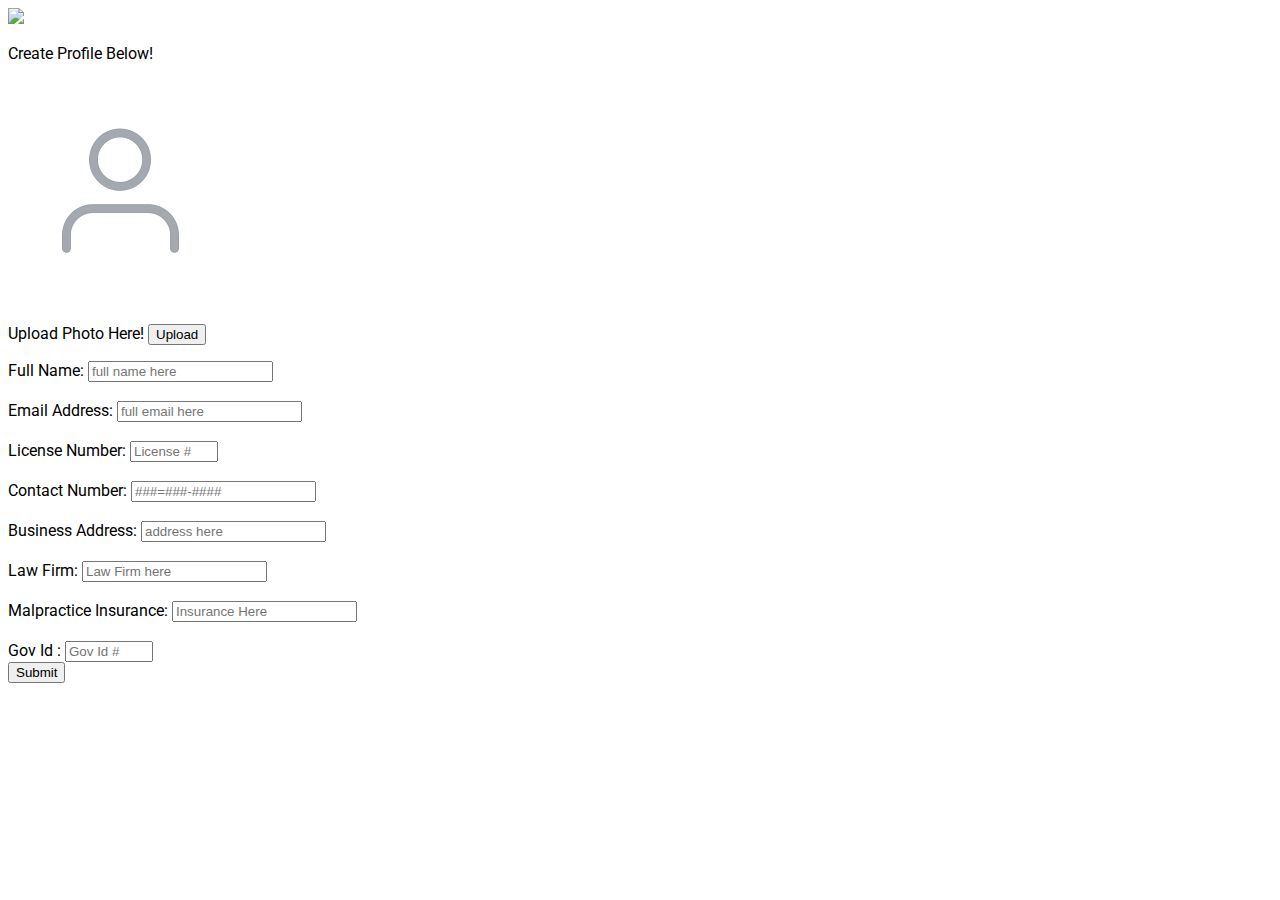
==== index.html @ 19fae703 "added submit button" ====
<!DOCTYPE html>
<html lang="en">
<head>
    <meta charset="utf-8">
        <meta name="viewport" content="width=device-width, initial-scale=1.0">
        <title>Cover My Case</title>
        <link href="style.css" rel="stylesheet" type="text/css">
        <link rel="stylsheet" media="screen and (min-width: 500px)" href="over500.css">
        <script src="https://ajax.googleapis.com/ajax/libs/jquery/3.3.1/jquery.min.js"></script>
        <link href="https://fonts.googleapis.com/css?family=Roboto" rel="stylesheet">

</head>

<body>
    <div id="logo">
        <img class="logoPic" src="https://raw.githubusercontent.com/cover-your-case/logo/master/logo.jpg">
    </div>
    <div id="createProfile">
        <p>
            Create Profile Below! 
        </p>
    </div>
    <div id="profilePicture">
        <img src="photos/profileholderpic.png" alt="profile pic of lawyer">
        <p>Upload Photo Here! <button type="button">Upload</button></p>
    </div>
    <div id="profileInfo">
        <form id="profieForm">
            <div id="labelandinput">
                <label id="name-label" for="name">Full Name: </label>
                <input type="text" name="name" id="name" placeholder="full name here" required>
            </div>
            <br>
            <div id="labelandinput">
                <label id="email-label" for="name">Email Address: </label>
                <input type="email" name="email" id="email" placeholder="full email here" required>
            </div>
            <br>
            <div id="labelandinput">
                <label id="number-label" for="number">License Number: </label>
                <input type="number" name="number" id="number" min="1" max="100000" placeholder="License #" required>
            </div>
            <br>
            <div id="labelandinput">
                <label id="tel-label" for="phonenumber">Contact Number: </label>
                <input type="tel" name="tel" id="tel" placeholder="###=###-####" required> 
            </div>
            <br>
            <div id="labelandinput">
                <label id="name-label" for="address">Business Address: </label>
                <input type="text" name="address" id="name" placeholder="address here" required>
            </div>
            <br>
            <div id="labelandinput">
                <label id="name-label" for="firm">Law Firm: </label>
                <input type="text" name="firm" id="name" placeholder="Law Firm here" required> 
            </div>
            <br>
            <div id="labelandinput">
                    <label id="name-label" for="insurance">Malpractice Insurance: </label>
                    <input type="text" name="insurance" id="name" placeholder="Insurance Here" required>
            </div>
            <br>
            <div id="labelandinput">
                    <label id="number-label" for="govId">Gov Id : </label>
                    <input type="number" name="number" id="number" min="1" max="100000" placeholder="Gov Id #" required>
            </div>
            <div id="submit">
                <input type="submit" class="submitButton"> 
            </div>

        </form>
        <footer>
            
        </footer>
    </div>
</body>
---- style.css ----
body{
    font-family: 'Roboto', sans-serif;
}
.logoPic{
    width: 100%; 
}
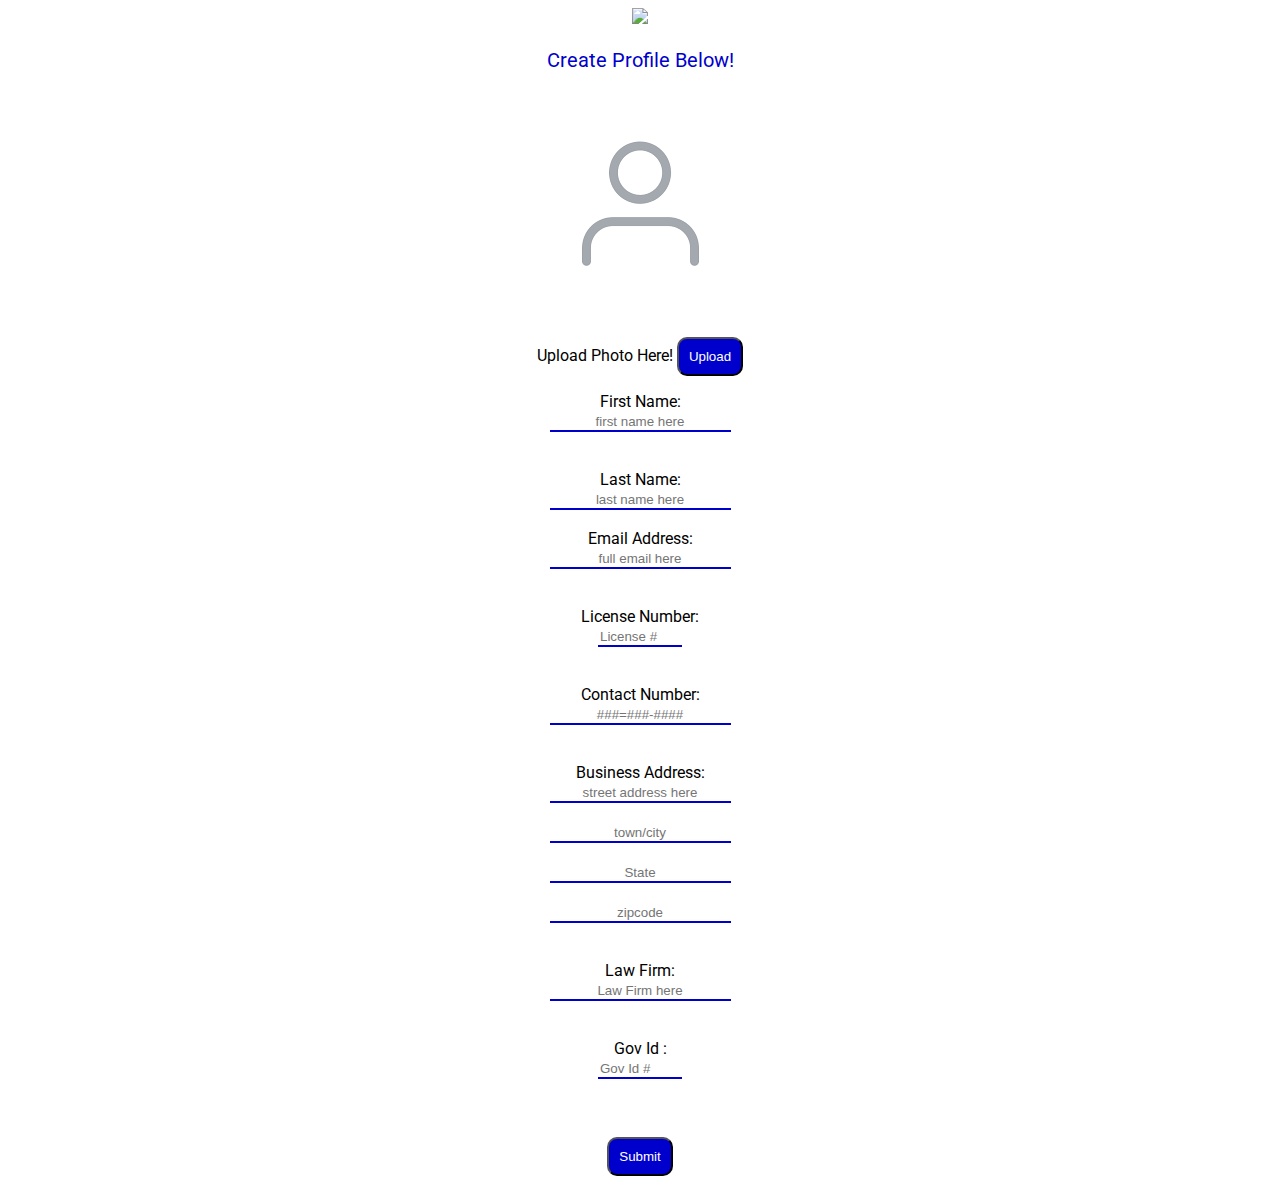
==== commit 953148a2: "deleted insurance input" ====
--- a/index.html
+++ b/index.html
@@ -27,44 +27,47 @@
     <div id="profileInfo">
         <form id="profieForm">
             <div id="labelandinput">
-                <label id="name-label" for="name">Full Name: </label>
-                <input type="text" name="name" id="name" placeholder="full name here" required>
+                <label id="name-label" for="name">First Name: </label><br>
+                <input type="text" name="name" id="name" placeholder="first name here" required>
             </div>
-            <br>
+            <br><br>
             <div id="labelandinput">
-                <label id="email-label" for="name">Email Address: </label>
+                    <label id="name-label" for="name">Last Name: </label><br>
+                    <input type="text" name="name" id="name" placeholder="last name here" required>
+            </div><br>
+            <div id="labelandinput">
+                <label id="email-label" for="name">Email Address: </label><br>
                 <input type="email" name="email" id="email" placeholder="full email here" required>
             </div>
-            <br>
+            <br><br>
             <div id="labelandinput">
-                <label id="number-label" for="number">License Number: </label>
+                <label id="number-label" for="number">License Number: </label><br>
                 <input type="number" name="number" id="number" min="1" max="100000" placeholder="License #" required>
             </div>
-            <br>
+            <br><br>
             <div id="labelandinput">
-                <label id="tel-label" for="phonenumber">Contact Number: </label>
+                <label id="tel-label" for="phonenumber">Contact Number: </label><br>
                 <input type="tel" name="tel" id="tel" placeholder="###=###-####" required> 
             </div>
-            <br>
+            <br><br>
             <div id="labelandinput">
-                <label id="name-label" for="address">Business Address: </label>
-                <input type="text" name="address" id="name" placeholder="address here" required>
+                <label id="name-label" for="address">Business Address: </label><br>
+                <input type="text" name="address" id="business" placeholder="street address here" required><br><br>
+                <input type="text" id="business" placeholder="town/city"><br><br>
+                <input type="text" id="business" placeholder="State"><br><br>
+                <input type="text" id="business" placeholder="zipcode">
             </div>
-            <br>
+            <br><br>
             <div id="labelandinput">
-                <label id="name-label" for="firm">Law Firm: </label>
+                <label id="name-label" for="firm">Law Firm: </label><br>
                 <input type="text" name="firm" id="name" placeholder="Law Firm here" required> 
             </div>
-            <br>
+            <br><br>
             <div id="labelandinput">
-                    <label id="name-label" for="insurance">Malpractice Insurance: </label>
-                    <input type="text" name="insurance" id="name" placeholder="Insurance Here" required>
-            </div>
-            <br>
-            <div id="labelandinput">
-                    <label id="number-label" for="govId">Gov Id : </label>
+                    <label id="number-label" for="govId">Gov Id : </label><br>
                     <input type="number" name="number" id="number" min="1" max="100000" placeholder="Gov Id #" required>
             </div>
+            <br><br>
             <div id="submit">
                 <input type="submit" class="submitButton"> 
             </div>
--- a/style.css
+++ b/style.css
@@ -1,6 +1,68 @@
 body{
     font-family: 'Roboto', sans-serif;
 }
+#logo{
+    text-align: center; 
+}
 .logoPic{
-    width: 100%; 
-}+    width: 350px;
+    height: auto;
+}
+#createProfile{
+    text-align: center;
+    color: #0000CD;
+    font-size: 20px; 
+}
+#profilePicture{
+    text-align: center; 
+}
+#profileInfo{
+    text-align: center; 
+}
+button{
+    border-radius: 10px; 
+    background-color: #0000CD;
+    color: white; 
+    font-size: bold;
+    padding: 10px;  
+}
+button:hover{
+    background-color: white; 
+    color: #0000CD;
+}
+.submitButton{
+    border-radius: 10px; 
+    background-color: #0000CD;
+    color: white; 
+    font-size: bold;
+    padding: 10px;  
+}
+.submitButton:hover{
+    background-color: white; 
+    color: #0000CD;
+}
+#business{
+    text-align: center; 
+}
+#name,#email,#tel{
+    text-align: center; 
+}
+input[type=text] {
+    border: none;
+    border-bottom: 2px solid #0000CD;
+}
+input[type=number]{
+    border: none; 
+    border-bottom: 2px solid #0000CD; 
+}
+input[type=email]{
+    border: none; 
+    border-bottom: 2px solid #0000CD; 
+}
+input[type=tel]{
+    border: none; 
+    border-bottom: 2px solid #0000CD; 
+}
+#submit{
+    padding: 20px; 
+}
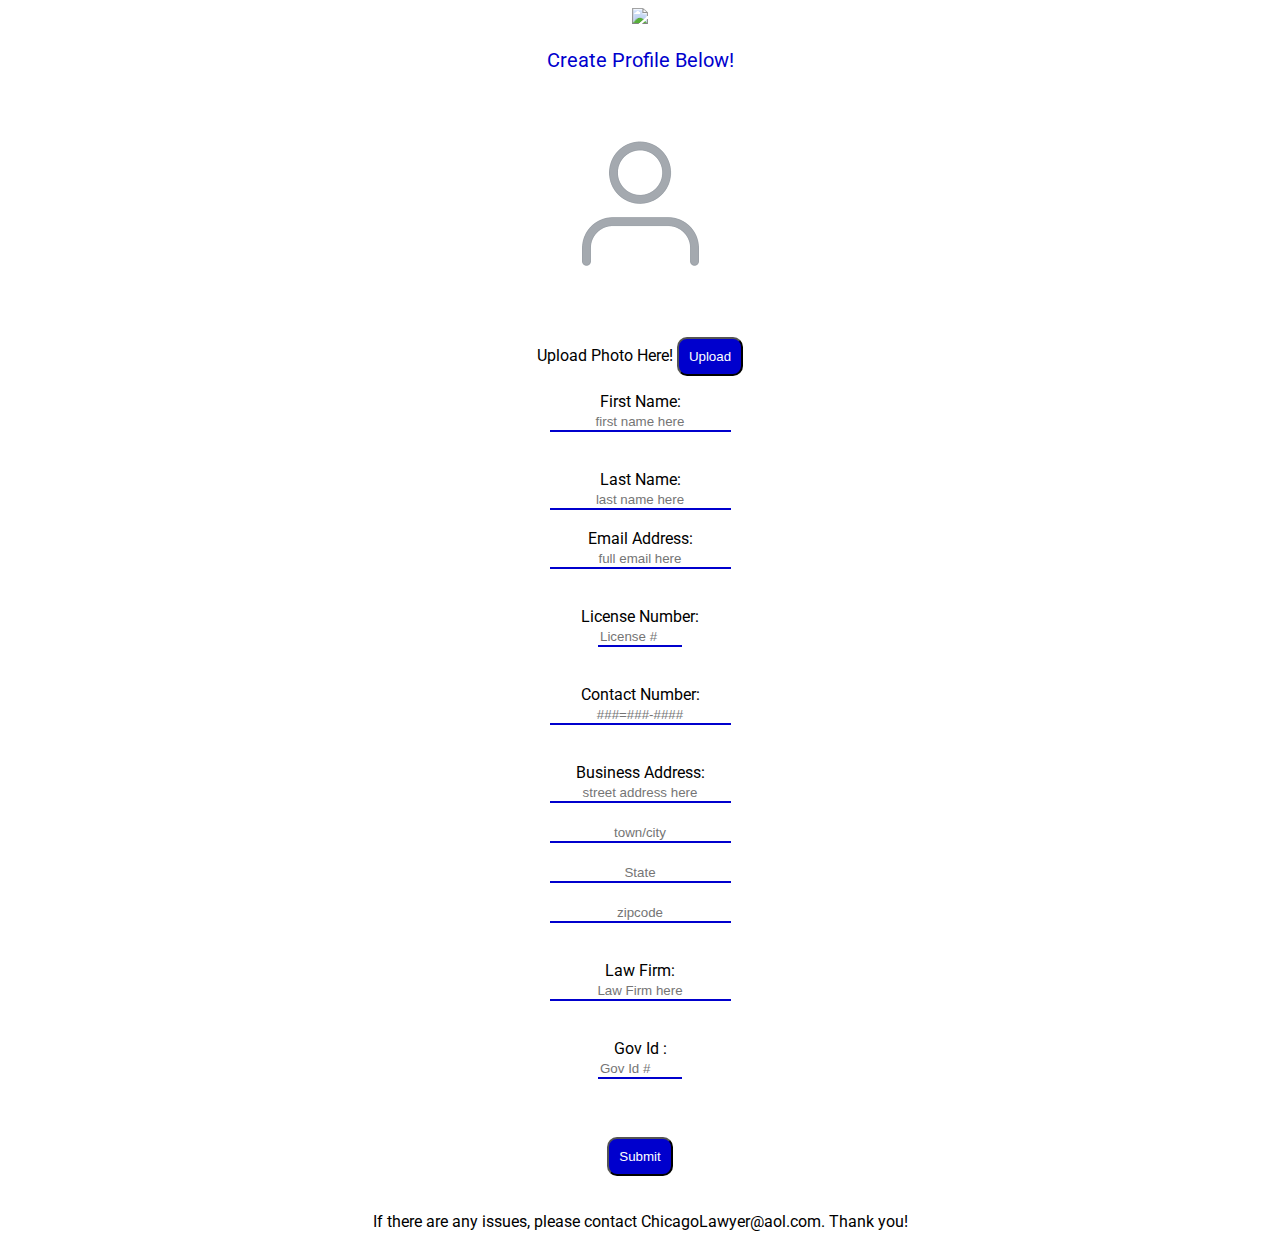
==== commit a114a044: "added footer for issues" ====
--- a/index.html
+++ b/index.html
@@ -74,7 +74,9 @@
 
         </form>
         <footer>
-            
+            <p>
+                If there are any issues, please contact ChicagoLawyer@aol.com. Thank you!
+            </p>
         </footer>
     </div>
 </body>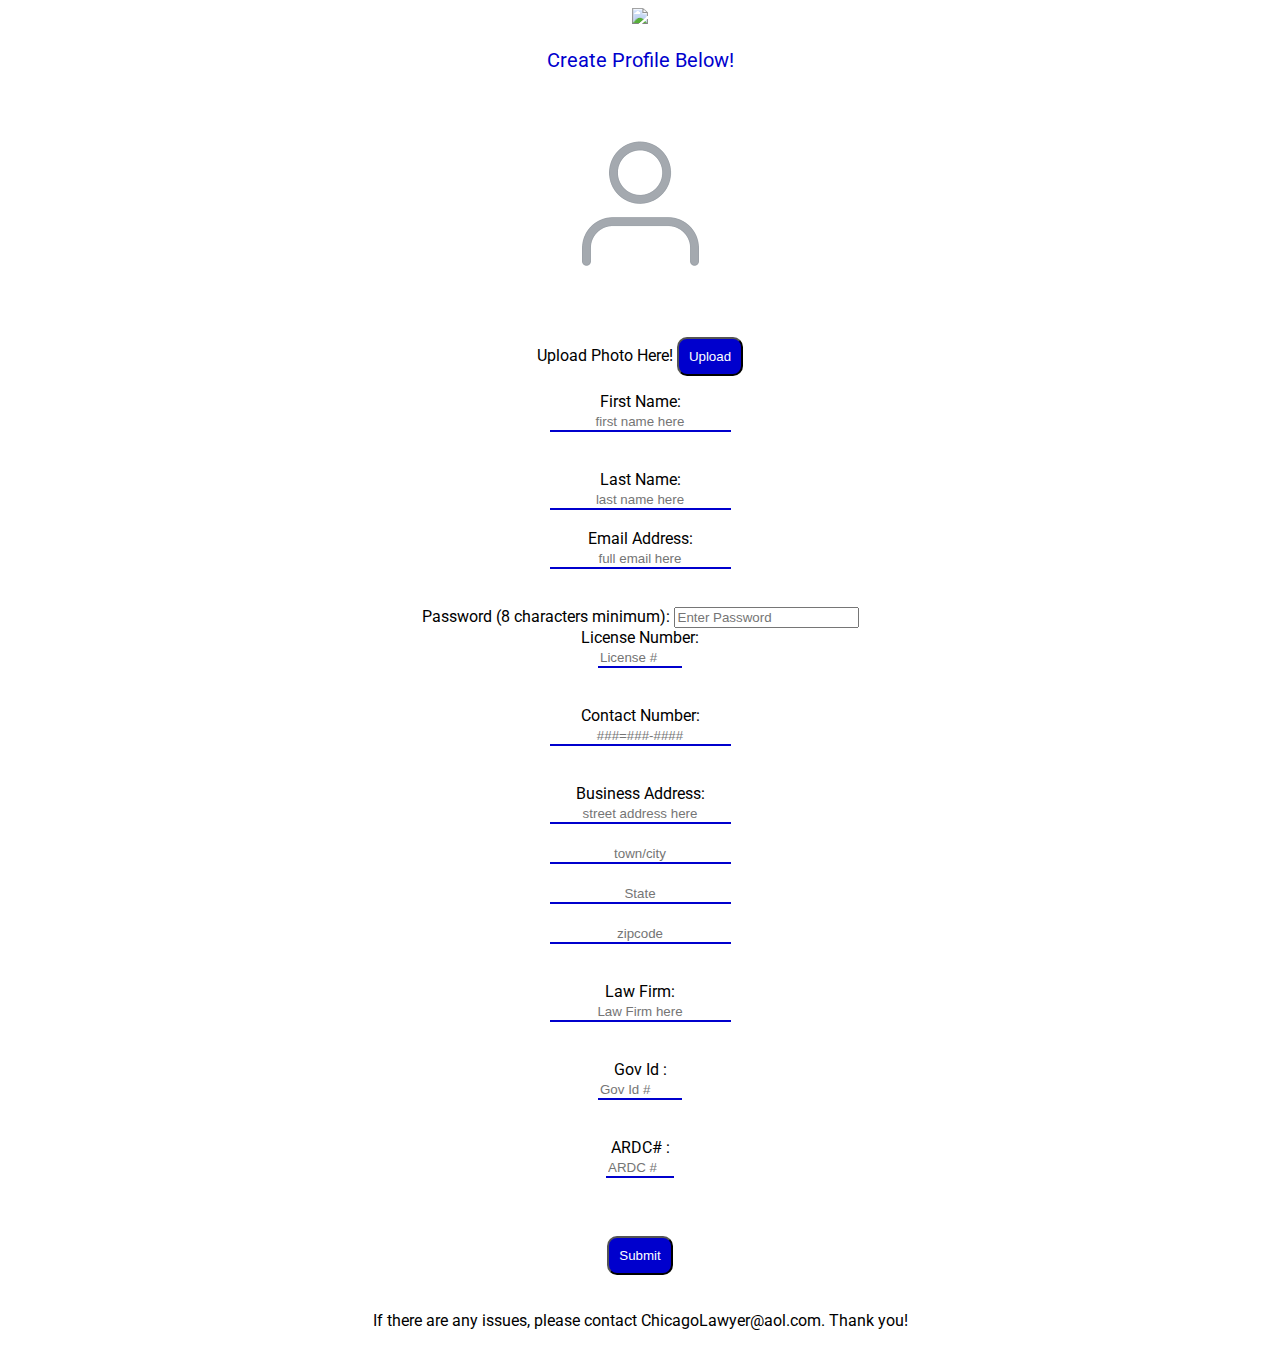
==== commit 321e5970: "added password input and label" ====
--- a/index.html
+++ b/index.html
@@ -41,6 +41,12 @@
             </div>
             <br><br>
             <div id="labelandinput">
+                    <label id="pass" for="pass">Password (8 characters minimum): </label>
+                    <input type="password" id="pass" name="password"
+                           minlength="8" placeholder="Enter Password" required>
+                </div>
+                
+            <div id="labelandinput">
                 <label id="number-label" for="number">License Number: </label><br>
                 <input type="number" name="number" id="number" min="1" max="100000" placeholder="License #" required>
             </div>
@@ -68,6 +74,11 @@
                     <input type="number" name="number" id="number" min="1" max="100000" placeholder="Gov Id #" required>
             </div>
             <br><br>
+            <div id="labelandinput">
+                    <label id="number-label" for="ARDC">ARDC# : </label><br>
+                    <input type="number" name="number" id="number" min="1" max="1000" placeholder="ARDC #" required>
+            </div>
+            <br><br>
             <div id="submit">
                 <input type="submit" class="submitButton"> 
             </div>
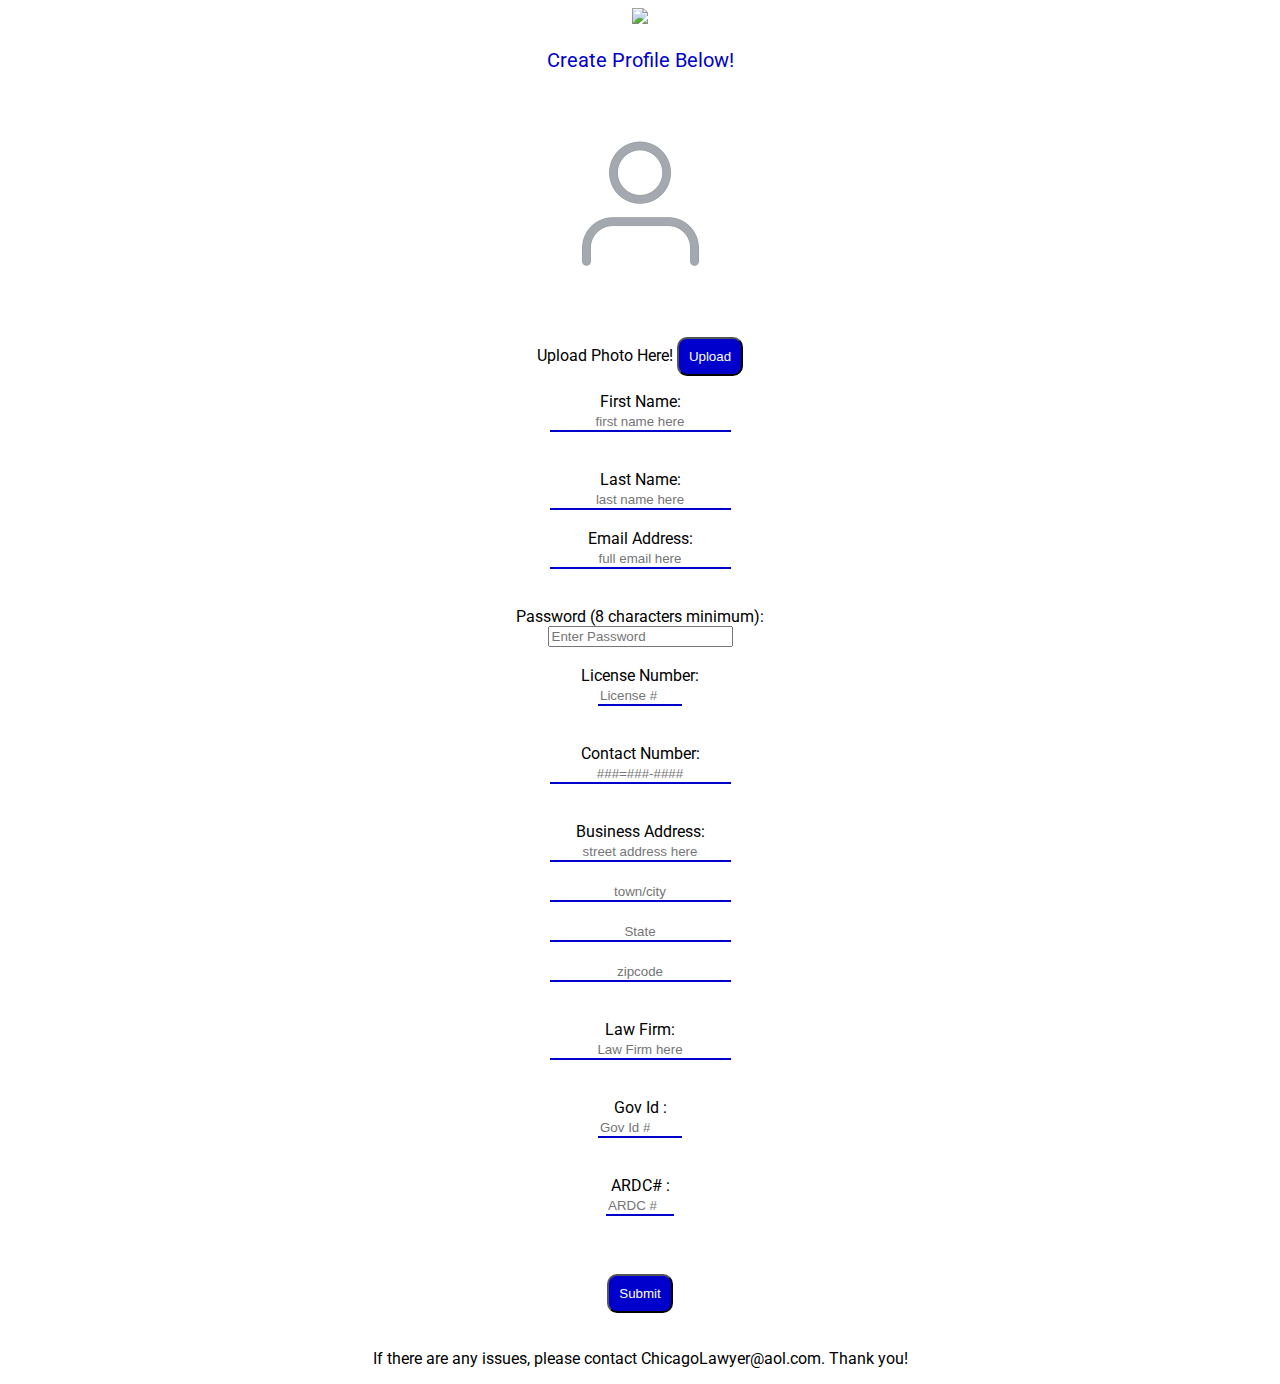
==== commit 3a957fc9: "created id for link" ====
--- a/index.html
+++ b/index.html
@@ -41,10 +41,10 @@
             </div>
             <br><br>
             <div id="labelandinput">
-                    <label id="pass" for="pass">Password (8 characters minimum): </label>
+                    <label id="pass" for="pass">Password (8 characters minimum): </label><br>
                     <input type="password" id="pass" name="password"
                            minlength="8" placeholder="Enter Password" required>
-                </div>
+                </div><br>
                 
             <div id="labelandinput">
                 <label id="number-label" for="number">License Number: </label><br>
@@ -80,7 +80,7 @@
             </div>
             <br><br>
             <div id="submit">
-                <input type="submit" class="submitButton"> 
+                <input type="submit" id="" class="submitButton"> 
             </div>
 
         </form>
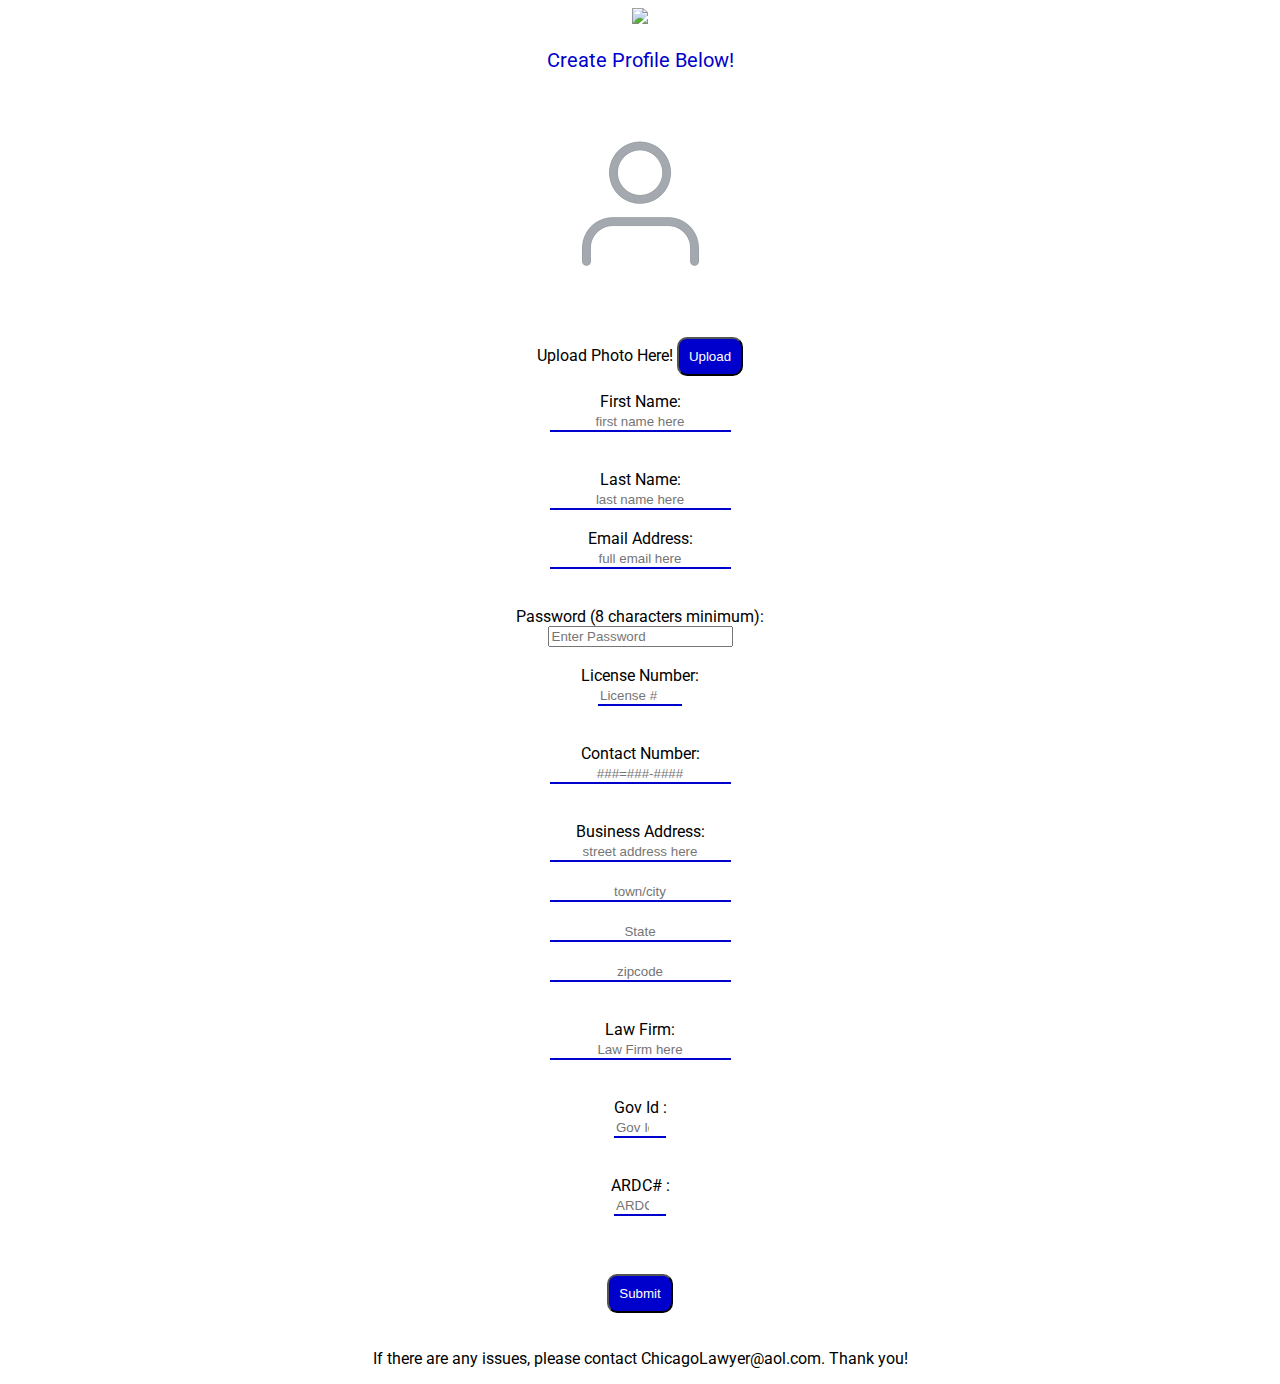
==== commit 7ef50247: "reduced numbers for testing" ====
--- a/index.html
+++ b/index.html
@@ -71,16 +71,16 @@
             <br><br>
             <div id="labelandinput">
                     <label id="number-label" for="govId">Gov Id : </label><br>
-                    <input type="number" name="number" id="number" min="1" max="100000" placeholder="Gov Id #" required>
+                    <input type="number" name="number" id="number" min="1" max="10" placeholder="Gov Id #" required>
             </div>
             <br><br>
             <div id="labelandinput">
                     <label id="number-label" for="ARDC">ARDC# : </label><br>
-                    <input type="number" name="number" id="number" min="1" max="1000" placeholder="ARDC #" required>
+                    <input type="number" name="number" id="number" min="1" max="10" placeholder="ARDC #" required>
             </div>
             <br><br>
             <div id="submit">
-                <input type="submit" id="" class="submitButton"> 
+                <input type="submit" class="submitButton"> 
             </div>
 
         </form>
